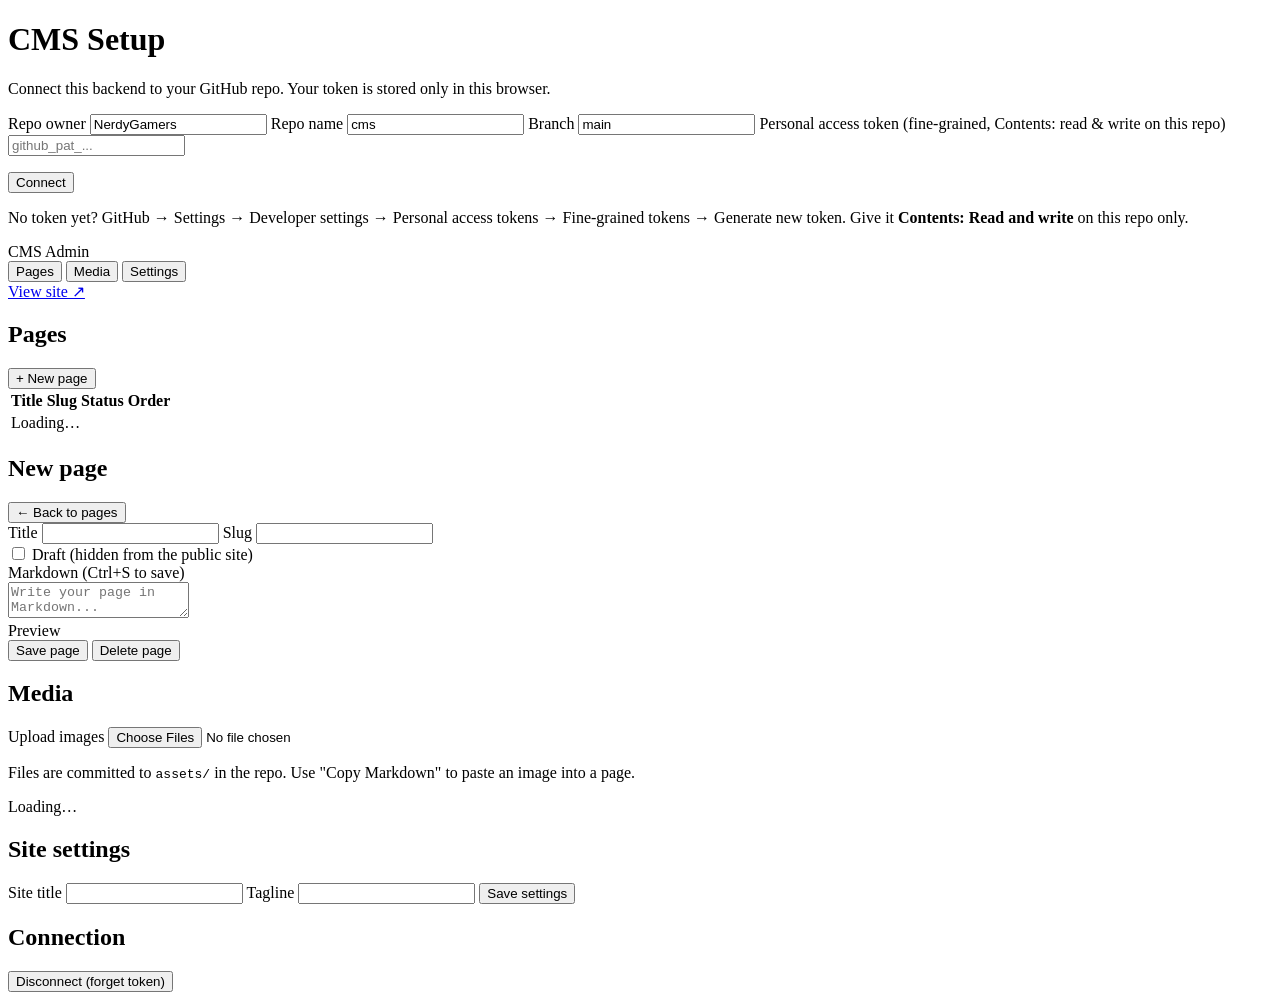
==== index.html @ e024e02d "Initial serverless CMS: static site + browser admin backend" ====
<!DOCTYPE html>
<html lang="en">
<head>
<meta charset="UTF-8">
<meta name="viewport" content="width=device-width, initial-scale=1.0">
<title>CMS Admin</title>
<link rel="stylesheet" href="admin.css">
</head>
<body>

<!-- Setup screen: shown until a repo + token are configured -->
<div id="setup-screen" class="screen hidden">
  <div class="card setup-card">
    <h1>CMS Setup</h1>
    <p class="muted">Connect this backend to your GitHub repo. Your token is stored only in this browser.</p>
    <label>Repo owner
      <input id="s-owner" type="text" value="NerdyGamers" autocomplete="off" spellcheck="false">
    </label>
    <label>Repo name
      <input id="s-repo" type="text" value="cms" autocomplete="off" spellcheck="false">
    </label>
    <label>Branch
      <input id="s-branch" type="text" value="main" autocomplete="off" spellcheck="false">
    </label>
    <label>Personal access token <span class="muted">(fine-grained, Contents: read &amp; write on this repo)</span>
      <input id="s-token" type="password" autocomplete="off" spellcheck="false" placeholder="github_pat_...">
    </label>
    <p id="setup-error" class="error hidden"></p>
    <button id="connect-btn" class="primary">Connect</button>
    <p class="muted small">No token yet? GitHub &rarr; Settings &rarr; Developer settings &rarr;
      Personal access tokens &rarr; Fine-grained tokens &rarr; Generate new token.
      Give it <b>Contents: Read and write</b> on this repo only.</p>
  </div>
</div>

<!-- Main admin screen -->
<div id="app-screen" class="screen hidden">
  <header class="admin-header">
    <div class="wrap header-inner">
      <span class="brand">CMS Admin</span>
      <nav class="tabs">
        <button data-tab="pages" class="tab active">Pages</button>
        <button data-tab="media" class="tab">Media</button>
        <button data-tab="settings" class="tab">Settings</button>
      </nav>
      <a id="view-site" href="#" target="_blank" rel="noopener" class="view-site">View site &nearr;</a>
    </div>
  </header>

  <main class="wrap">
    <p id="status" class="status hidden"></p>

    <!-- Pages tab -->
    <section id="tab-pages">
      <div id="pages-list">
        <div class="toolbar">
          <h2>Pages</h2>
          <button id="new-page-btn" class="primary">+ New page</button>
        </div>
        <table class="pages-table">
          <thead>
            <tr><th>Title</th><th>Slug</th><th>Status</th><th>Order</th><th></th></tr>
          </thead>
          <tbody id="pages-tbody">
            <tr><td colspan="5" class="muted">Loading&hellip;</td></tr>
          </tbody>
        </table>
      </div>

      <div id="editor" class="hidden">
        <div class="toolbar">
          <h2 id="editor-heading">New page</h2>
          <button id="editor-close" class="ghost">&larr; Back to pages</button>
        </div>
        <div class="form-grid">
          <label>Title
            <input id="f-title" type="text" autocomplete="off" spellcheck="false">
          </label>
          <label>Slug
            <input id="f-slug" type="text" autocomplete="off" spellcheck="false">
          </label>
        </div>
        <label class="check"><input id="f-draft" type="checkbox"> Draft (hidden from the public site)</label>
        <div class="editor-panes">
          <div class="pane">
            <div class="pane-label">Markdown <span class="muted small">(Ctrl+S to save)</span></div>
            <textarea id="f-body" spellcheck="false" placeholder="Write your page in Markdown..."></textarea>
          </div>
          <div class="pane">
            <div class="pane-label">Preview</div>
            <div id="f-preview" class="preview page"></div>
          </div>
        </div>
        <div class="editor-actions">
          <button id="save-page-btn" class="primary">Save page</button>
          <button id="delete-page-btn" class="danger hidden">Delete page</button>
        </div>
      </div>
    </section>

    <!-- Media tab -->
    <section id="tab-media" class="hidden">
      <div class="toolbar">
        <h2>Media</h2>
        <label class="upload-btn primary">Upload images
          <input id="media-upload" type="file" accept="image/*" multiple class="hidden">
        </label>
      </div>
      <p class="muted small">Files are committed to <code>assets/</code> in the repo. Use "Copy Markdown" to paste an image into a page.</p>
      <div id="media-grid" class="media-grid">
        <p class="muted">Loading&hellip;</p>
      </div>
    </section>

    <!-- Settings tab -->
    <section id="tab-settings" class="hidden">
      <h2>Site settings</h2>
      <div class="card">
        <label>Site title
          <input id="c-title" type="text" autocomplete="off" spellcheck="false">
        </label>
        <label>Tagline
          <input id="c-tagline" type="text" autocomplete="off" spellcheck="false">
        </label>
        <button id="save-config-btn" class="primary">Save settings</button>
      </div>
      <h2>Connection</h2>
      <div class="card">
        <p id="conn-info" class="muted"></p>
        <button id="disconnect-btn" class="danger">Disconnect (forget token)</button>
      </div>
    </section>
  </main>
</div>

<script src="../lib/marked.min.js"></script>
<script src="../lib/frontmatter.js"></script>
<script src="../lib/sanitize.js"></script>
<script src="admin.js"></script>
</body>
</html>
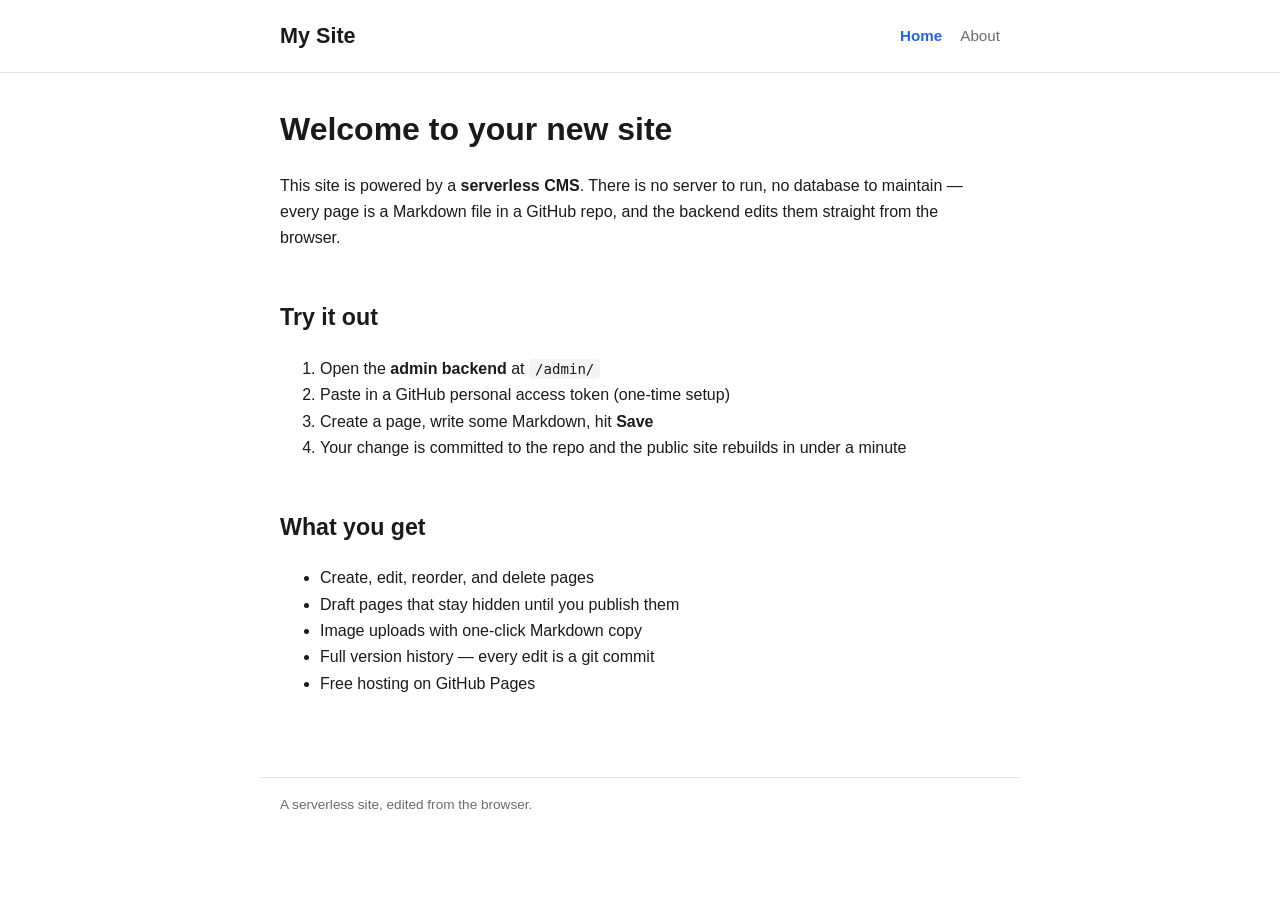
==== commit d251eed0: "Fix swapped index.html files (1/2)" ====
--- a/index.html
+++ b/index.html
@@ -3,139 +3,25 @@
 <head>
 <meta charset="UTF-8">
 <meta name="viewport" content="width=device-width, initial-scale=1.0">
-<title>CMS Admin</title>
-<link rel="stylesheet" href="admin.css">
+<title>My Site</title>
+<link rel="stylesheet" href="site.css">
 </head>
 <body>
-
-<!-- Setup screen: shown until a repo + token are configured -->
-<div id="setup-screen" class="screen hidden">
-  <div class="card setup-card">
-    <h1>CMS Setup</h1>
-    <p class="muted">Connect this backend to your GitHub repo. Your token is stored only in this browser.</p>
-    <label>Repo owner
-      <input id="s-owner" type="text" value="NerdyGamers" autocomplete="off" spellcheck="false">
-    </label>
-    <label>Repo name
-      <input id="s-repo" type="text" value="cms" autocomplete="off" spellcheck="false">
-    </label>
-    <label>Branch
-      <input id="s-branch" type="text" value="main" autocomplete="off" spellcheck="false">
-    </label>
-    <label>Personal access token <span class="muted">(fine-grained, Contents: read &amp; write on this repo)</span>
-      <input id="s-token" type="password" autocomplete="off" spellcheck="false" placeholder="github_pat_...">
-    </label>
-    <p id="setup-error" class="error hidden"></p>
-    <button id="connect-btn" class="primary">Connect</button>
-    <p class="muted small">No token yet? GitHub &rarr; Settings &rarr; Developer settings &rarr;
-      Personal access tokens &rarr; Fine-grained tokens &rarr; Generate new token.
-      Give it <b>Contents: Read and write</b> on this repo only.</p>
+<header class="site-header">
+  <div class="wrap header-inner">
+    <a class="brand" href="#/" id="brand">My Site</a>
+    <nav id="nav" aria-label="Site navigation"></nav>
   </div>
-</div>
-
-<!-- Main admin screen -->
-<div id="app-screen" class="screen hidden">
-  <header class="admin-header">
-    <div class="wrap header-inner">
-      <span class="brand">CMS Admin</span>
-      <nav class="tabs">
-        <button data-tab="pages" class="tab active">Pages</button>
-        <button data-tab="media" class="tab">Media</button>
-        <button data-tab="settings" class="tab">Settings</button>
-      </nav>
-      <a id="view-site" href="#" target="_blank" rel="noopener" class="view-site">View site &nearr;</a>
-    </div>
-  </header>
-
-  <main class="wrap">
-    <p id="status" class="status hidden"></p>
-
-    <!-- Pages tab -->
-    <section id="tab-pages">
-      <div id="pages-list">
-        <div class="toolbar">
-          <h2>Pages</h2>
-          <button id="new-page-btn" class="primary">+ New page</button>
-        </div>
-        <table class="pages-table">
-          <thead>
-            <tr><th>Title</th><th>Slug</th><th>Status</th><th>Order</th><th></th></tr>
-          </thead>
-          <tbody id="pages-tbody">
-            <tr><td colspan="5" class="muted">Loading&hellip;</td></tr>
-          </tbody>
-        </table>
-      </div>
-
-      <div id="editor" class="hidden">
-        <div class="toolbar">
-          <h2 id="editor-heading">New page</h2>
-          <button id="editor-close" class="ghost">&larr; Back to pages</button>
-        </div>
-        <div class="form-grid">
-          <label>Title
-            <input id="f-title" type="text" autocomplete="off" spellcheck="false">
-          </label>
-          <label>Slug
-            <input id="f-slug" type="text" autocomplete="off" spellcheck="false">
-          </label>
-        </div>
-        <label class="check"><input id="f-draft" type="checkbox"> Draft (hidden from the public site)</label>
-        <div class="editor-panes">
-          <div class="pane">
-            <div class="pane-label">Markdown <span class="muted small">(Ctrl+S to save)</span></div>
-            <textarea id="f-body" spellcheck="false" placeholder="Write your page in Markdown..."></textarea>
-          </div>
-          <div class="pane">
-            <div class="pane-label">Preview</div>
-            <div id="f-preview" class="preview page"></div>
-          </div>
-        </div>
-        <div class="editor-actions">
-          <button id="save-page-btn" class="primary">Save page</button>
-          <button id="delete-page-btn" class="danger hidden">Delete page</button>
-        </div>
-      </div>
-    </section>
-
-    <!-- Media tab -->
-    <section id="tab-media" class="hidden">
-      <div class="toolbar">
-        <h2>Media</h2>
-        <label class="upload-btn primary">Upload images
-          <input id="media-upload" type="file" accept="image/*" multiple class="hidden">
-        </label>
-      </div>
-      <p class="muted small">Files are committed to <code>assets/</code> in the repo. Use "Copy Markdown" to paste an image into a page.</p>
-      <div id="media-grid" class="media-grid">
-        <p class="muted">Loading&hellip;</p>
-      </div>
-    </section>
-
-    <!-- Settings tab -->
-    <section id="tab-settings" class="hidden">
-      <h2>Site settings</h2>
-      <div class="card">
-        <label>Site title
-          <input id="c-title" type="text" autocomplete="off" spellcheck="false">
-        </label>
-        <label>Tagline
-          <input id="c-tagline" type="text" autocomplete="off" spellcheck="false">
-        </label>
-        <button id="save-config-btn" class="primary">Save settings</button>
-      </div>
-      <h2>Connection</h2>
-      <div class="card">
-        <p id="conn-info" class="muted"></p>
-        <button id="disconnect-btn" class="danger">Disconnect (forget token)</button>
-      </div>
-    </section>
-  </main>
-</div>
-
-<script src="../lib/marked.min.js"></script>
-<script src="../lib/frontmatter.js"></script>
-<script src="../lib/sanitize.js"></script>
-<script src="admin.js"></script>
+</header>
+<main class="wrap" id="app">
+  <p class="loading">Loading&hellip;</p>
+</main>
+<footer class="wrap site-footer">
+  <span id="footer-tag"></span>
+</footer>
+<script src="lib/marked.min.js"></script>
+<script src="lib/frontmatter.js"></script>
+<script src="lib/sanitize.js"></script>
+<script src="site.js"></script>
 </body>
 </html>
--- a/site.css
+++ b/site.css
@@ -0,0 +1,82 @@
+:root {
+  --bg: #ffffff;
+  --fg: #1a1a1a;
+  --muted: #6b6b6b;
+  --accent: #2563eb;
+  --border: #e6e6e6;
+  --code-bg: #f4f4f5;
+}
+
+@media (prefers-color-scheme: dark) {
+  :root {
+    --bg: #111214;
+    --fg: #e9e9e9;
+    --muted: #9c9c9c;
+    --accent: #6ea8fe;
+    --border: #2a2c30;
+    --code-bg: #1c1e22;
+  }
+}
+
+* { box-sizing: border-box; }
+
+body {
+  margin: 0;
+  background: var(--bg);
+  color: var(--fg);
+  font-family: -apple-system, BlinkMacSystemFont, "Segoe UI", Roboto, Helvetica, Arial, sans-serif;
+  line-height: 1.65;
+}
+
+.wrap { max-width: 760px; margin: 0 auto; padding: 0 20px; }
+
+.site-header { border-bottom: 1px solid var(--border); }
+
+.header-inner {
+  display: flex;
+  align-items: center;
+  justify-content: space-between;
+  flex-wrap: wrap;
+  gap: 12px;
+  padding-top: 18px;
+  padding-bottom: 18px;
+}
+
+.brand { font-size: 1.35rem; font-weight: 700; color: var(--fg); text-decoration: none; }
+.brand:hover { color: var(--accent); }
+
+nav a { margin-left: 18px; color: var(--muted); text-decoration: none; font-size: 0.95rem; }
+nav a:hover { color: var(--fg); }
+nav a.active { color: var(--accent); font-weight: 600; }
+
+#app { padding-top: 36px; padding-bottom: 64px; min-height: 50vh; }
+
+.page h1 { font-size: 2rem; line-height: 1.25; margin: 0 0 0.75em; }
+.page h2 { margin-top: 2em; font-size: 1.45rem; }
+.page h3 { margin-top: 1.75em; font-size: 1.2rem; }
+.page img { max-width: 100%; height: auto; border-radius: 6px; }
+.page pre { background: var(--code-bg); padding: 14px 16px; border-radius: 8px; overflow-x: auto; }
+.page code { font-family: ui-monospace, SFMono-Regular, Menlo, Consolas, monospace; font-size: 0.88em; }
+.page p code, .page li code { background: var(--code-bg); padding: 2px 6px; border-radius: 4px; }
+.page pre code { background: none; padding: 0; }
+.page blockquote { border-left: 3px solid var(--accent); margin: 1.5em 0; padding: 0.25em 0 0.25em 16px; color: var(--muted); }
+.page table { border-collapse: collapse; width: 100%; margin: 1.5em 0; }
+.page th, .page td { border: 1px solid var(--border); padding: 8px 12px; text-align: left; }
+.page hr { border: none; border-top: 1px solid var(--border); margin: 2em 0; }
+
+a { color: var(--accent); }
+
+.loading { color: var(--muted); }
+
+.site-footer {
+  border-top: 1px solid var(--border);
+  padding-top: 16px;
+  padding-bottom: 32px;
+  color: var(--muted);
+  font-size: 0.85rem;
+}
+
+@media (max-width: 560px) {
+  nav a { margin-left: 12px; }
+  .page h1 { font-size: 1.6rem; }
+}
